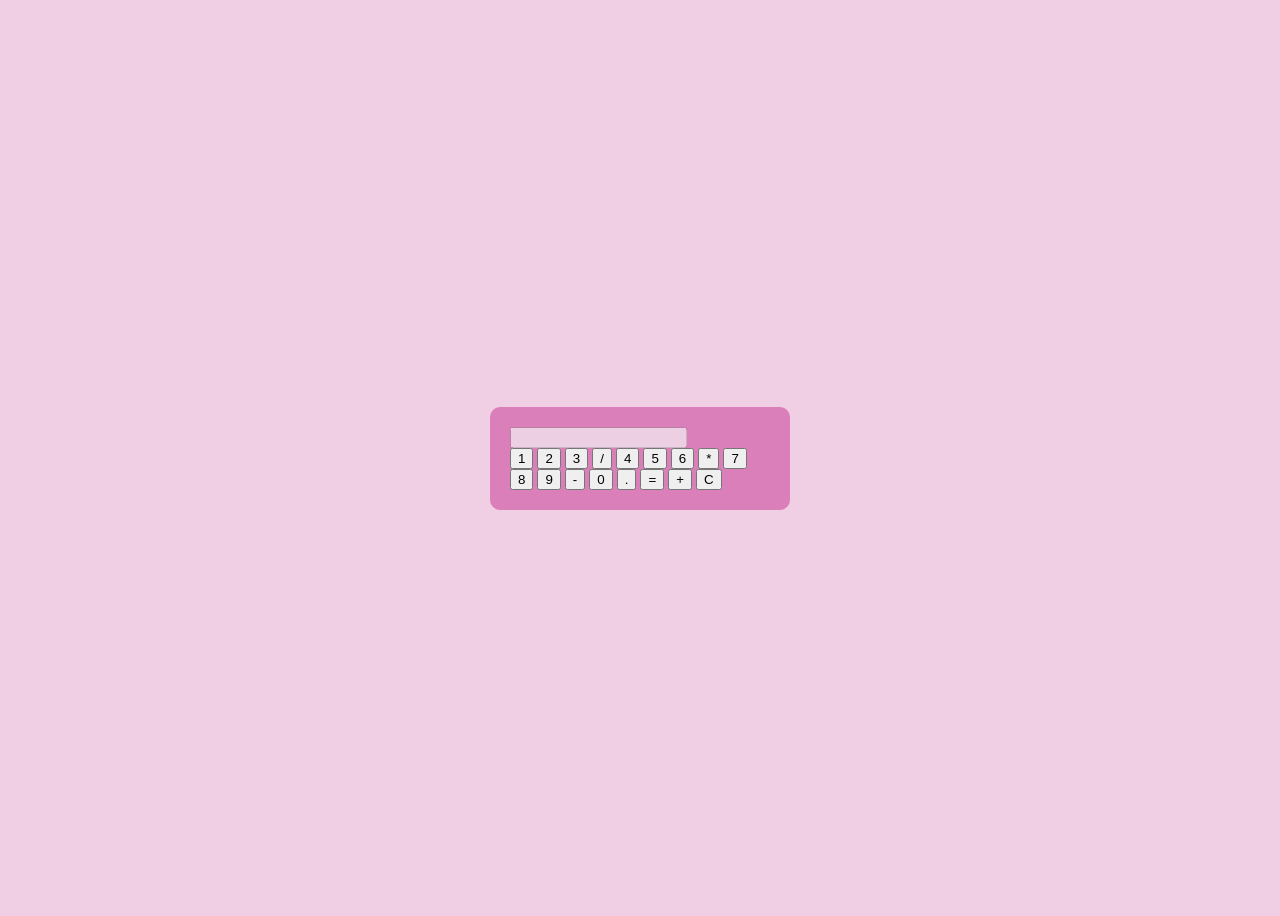
==== calculadora/index2.html @ 8d34a4bf "agg calculadora" ====
<!DOCTYPE html>
<html lang="en">

<head>
    <meta charset="UTF-8">
    <meta name="viewport" content="width=device-width, initial-scale=1.0">
    <title>Document</title>
    <link rel="stylesheet" href="stylesc.css">
</head>

<body>
    <div class="calculadora">
        <input type="text" id="pantalla" disabled>
    <div class="botones">
        <button>1</button>
        <button>2</button>
        <button>3</button>
        <button>/</button>
        <button>4</button>
        <button>5</button>
        <button>6</button>
        <button>*</button>
        <button>7</button>
        <button>8</button>
        <button>9</button>
        <button>-</button>
        <button>0</button>
        <button>.</button>
        <button>=</button>
        <button>+</button>

        <button class="limpiar">C</button>

    </div>


    </div>


</body>

</html>
---- calculadora/stylesc.css ----
body{
    background-color: #f0cee4;
    display: flex;
    justify-content: center;
    align-items: center;
    height: 100vh;
}

.calculadora{
background-color: #db7fbb;
padding: 20px;
border-radius: 10px;
width: 260px;
box-shadow: 10px, 10px #4d0233;

}
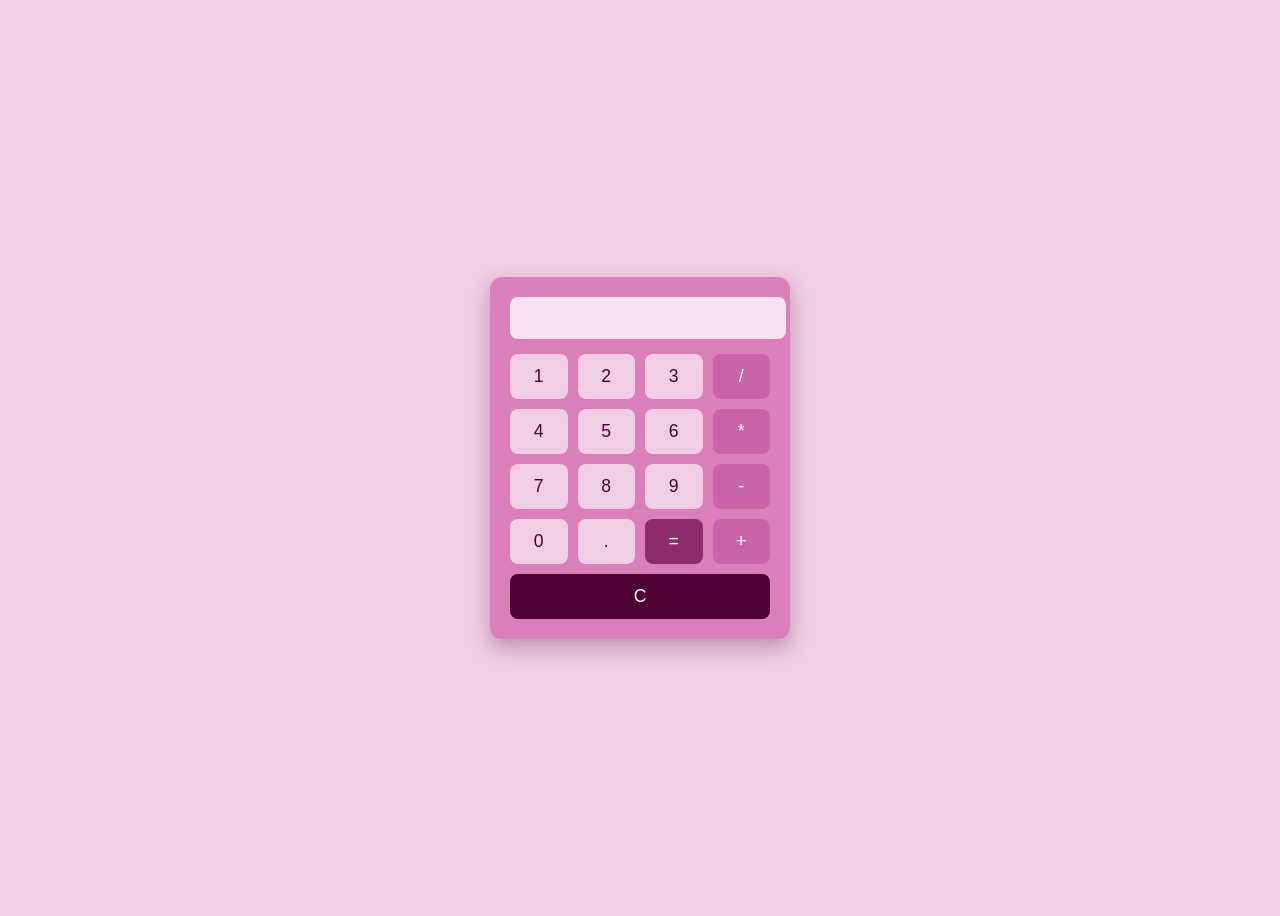
==== commit 8715a6a5: "Calculadora terminada" ====
--- a/calculadora/index2.html
+++ b/calculadora/index2.html
@@ -1,42 +1,41 @@
 <!DOCTYPE html>
-<html lang="en">
-
+<html lang="es">
 <head>
     <meta charset="UTF-8">
     <meta name="viewport" content="width=device-width, initial-scale=1.0">
-    <title>Document</title>
+    <title>Calculadora</title>
     <link rel="stylesheet" href="stylesc.css">
 </head>
+<body>
 
-<body>
     <div class="calculadora">
         <input type="text" id="pantalla" disabled>
-    <div class="botones">
-        <button>1</button>
-        <button>2</button>
-        <button>3</button>
-        <button>/</button>
-        <button>4</button>
-        <button>5</button>
-        <button>6</button>
-        <button>*</button>
-        <button>7</button>
-        <button>8</button>
-        <button>9</button>
-        <button>-</button>
-        <button>0</button>
-        <button>.</button>
-        <button>=</button>
-        <button>+</button>
 
-        <button class="limpiar">C</button>
+        <div class="botones">
+            <button>1</button>
+            <button>2</button>
+            <button>3</button>
+            <button class="operador">/</button>
 
+            <button>4</button>
+            <button>5</button>
+            <button>6</button>
+            <button class="operador">*</button>
+
+            <button>7</button>
+            <button>8</button>
+            <button>9</button>
+            <button class="operador">-</button>
+
+            <button>0</button>
+            <button>.</button>
+            <button class="igual">=</button>
+            <button class="operador">+</button>
+
+            <button class="limpiar">C</button>
+        </div>
     </div>
 
-
-    </div>
-
-
+    <script src="jscript.js"></script>
 </body>
-
 </html>
--- a/calculadora/stylesc.css
+++ b/calculadora/stylesc.css
@@ -4,13 +4,64 @@
     justify-content: center;
     align-items: center;
     height: 100vh;
+    font-family: Arial, sans-serif;
 }
 
 .calculadora{
-background-color: #db7fbb;
-padding: 20px;
-border-radius: 10px;
-width: 260px;
-box-shadow: 10px, 10px #4d0233;
+    background-color: #db7fbb;
+    padding: 20px;
+    border-radius: 12px;
+    width: 260px;
+    box-shadow: 0 8px 20px rgba(77, 2, 51, 0.3);
+}
 
+#pantalla{
+    width: 100%;
+    align-content: center;
+    margin-bottom: 15px;
+    font-size: 1.4rem;
+    text-align: right;
+    border: none;
+    border-radius: 8px;
+    padding: 8px;
+    background-color: #f7e3ef;
+    color: #4d0233;
+}
+
+.botones{
+    display: grid;
+    grid-template-columns: repeat(4, 1fr);
+    gap: 10px;
+}
+
+button{
+    height: 45px;
+    border: none;
+    border-radius: 8px;
+    font-size: 1.1rem;
+    cursor: pointer;
+    background-color: #f0cee4;
+    color: #4d0233;
+    transition: transform 0.1s, background-color 0.2s;
+}
+
+button:hover{
+    background-color: #e6b6d2;
+    transform: scale(1.05);
+}
+
+.operador{
+    background-color: #c864a8;
+    color: white;
+}
+
+.igual{
+    background-color: #8b2d6b;
+    color: white;
+}
+
+.limpiar{
+    grid-column: span 4;
+    background-color: #4d0233;
+    color: white;
 }
